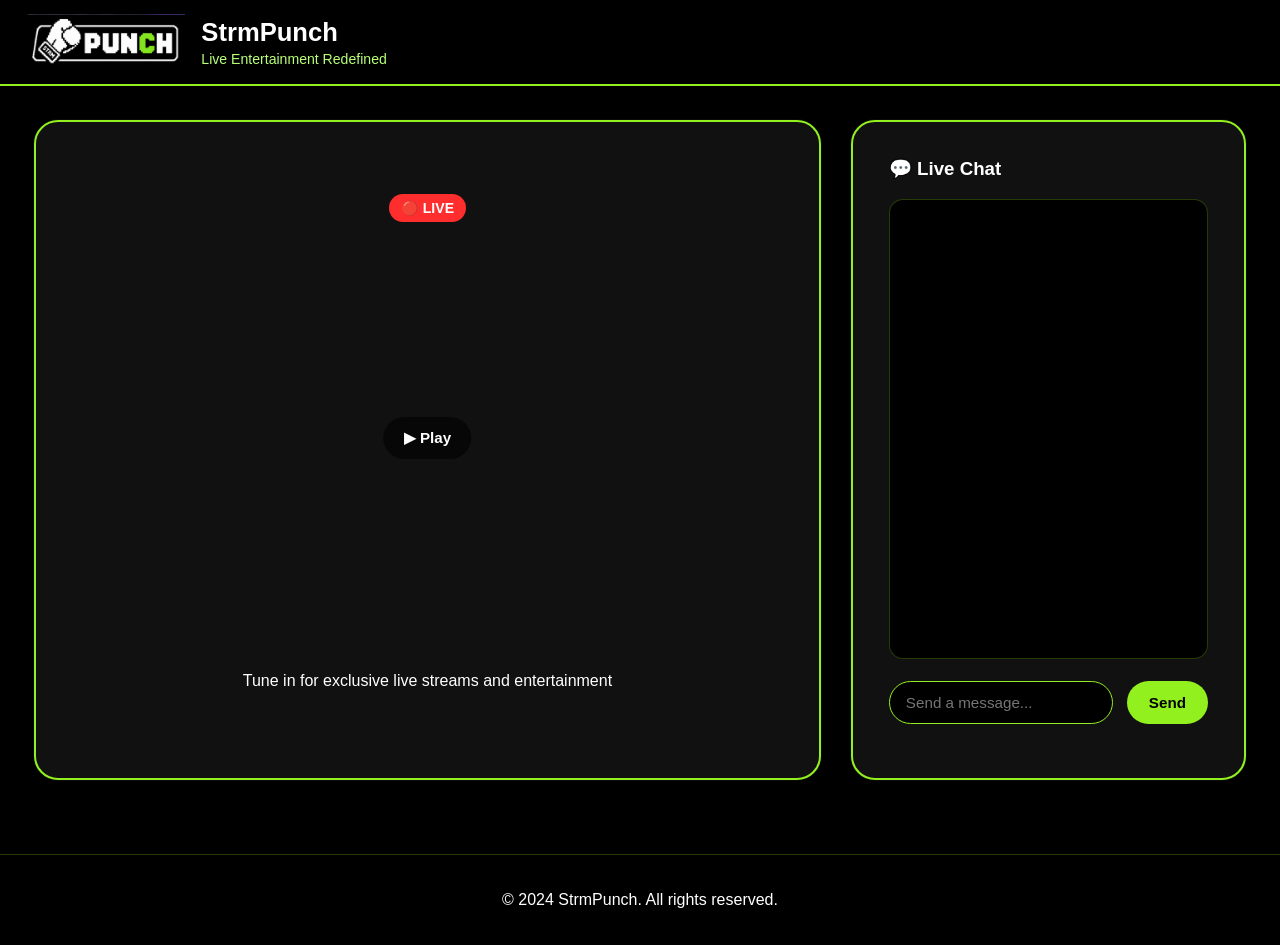
==== index.html @ da16a490 "Add complete index.html file with video player and chat interface" ====
<!DOCTYPE html>
<html lang="en">
<head>
    <meta charset="UTF-8">
    <meta name="viewport" content="width=device-width, initial-scale=1.0">
    <title>StrmPunch - Live Streaming</title>
    <link rel="stylesheet" href="styles.css">
</head>
<body>
    <header>
        <img src="logo.png" alt="StrmPunch Logo" class="logo">
        <div>
            <h1>StrmPunch</h1>
            <p class="tagline">Live Entertainment Redefined</p>
        </div>
    </header>

    <div class="container">
        <div class="video">
            <div class="live">🔴 LIVE</div>
            <div class="video-player">
                <video id="streamVideo" class="stream-video" autoplay muted playsinline loop>
                    <source src="Grief2.mp4" type="video/mp4">
                </video>
                <button id="playOverlay" class="play-overlay">▶ Play</button>
                <div id="videoError" class="video-error" hidden></div>
            </div>
            <p>Tune in for exclusive live streams and entertainment</p>
        </div>

        <div class="chat">
            <h3>💬 Live Chat</h3>
            <div id="messages" class="messages"></div>
            <div class="input-row">
                <input 
                    type="text" 
                    id="chatInput" 
                    placeholder="Send a message..."
                    aria-label="Chat message input"
                >
                <button id="sendButton">Send</button>
            </div>
        </div>
    </div>

    <footer>
        <p>&copy; 2024 StrmPunch. All rights reserved.</p>
    </footer>

    <script src="script.js"></script>
</body>
</html>
---- styles.css ----
:root {
    --green: #93F01F;
    --black: #000;
    --white: #fff;
    --bg: #111;
}

* {
    box-sizing: border-box;
}

body {
    margin: 0;
    font-family: Arial, sans-serif;
    background: #000;
    color: #fff;
    min-height: 100vh;
}

header {
    display: flex;
    align-items: center;
    gap: 16px;
    padding: 14px 28px;
    border-bottom: 2px solid var(--green);
}

.logo {
    height: 56px;
    width: auto;
}

header h1 {
    margin: 0;
    font-size: 1.6rem;
}

.tagline {
    margin: 4px 0 0;
    color: #b8ff78;
    font-size: 0.88rem;
}

.container {
    display: grid;
    grid-template-columns: 2.3fr 1fr;
    gap: 30px;
    padding: 34px;
    max-width: 1450px;
    margin: 0 auto;
}

.video,
.chat {
    background: var(--bg);
    border: 2px solid var(--green);
    border-radius: 24px;
    padding: 36px;
    box-shadow: 0 0 0 1px rgba(255, 255, 255, 0.04);
}

.video {
    display: flex;
    flex-direction: column;
    justify-content: center;
    align-items: center;
    text-align: center;
    min-height: 660px;
}

.live {
    display: inline-flex;
    align-items: center;
    justify-content: center;
    background: #ff2e2e;
    color: #fff;
    padding: 6px 12px;
    border-radius: 999px;
    font-weight: 700;
    font-size: 0.88rem;
    margin-bottom: 16px;
}

.video-player {
    width: 100%;
    max-width: 100%;
    position: relative;
    padding-top: 56.25%; /* 16:9 aspect ratio */
    margin-bottom: 18px;
}

.video-player .stream-video {
    position: absolute;
    top: 0;
    left: 0;
    width: 100%;
    height: 100%;
    border-radius: 12px;
    object-fit: cover;
    display: block;
}

.play-overlay {
    position: absolute;
    left: 50%;
    top: 50%;
    transform: translate(-50%, -50%);
    background: rgba(0,0,0,0.6);
    color: #fff;
    border: 0;
    padding: 12px 20px;
    border-radius: 30px;
    font-weight: 700;
    cursor: pointer;
    z-index: 10;
}

.video-error {
    position: absolute;
    left: 12px;
    right: 12px;
    bottom: 12px;
    background: rgba(0,0,0,0.7);
    color: #ffb3b3;
    padding: 8px 12px;
    border-radius: 8px;
    font-size: 0.95rem;
    z-index: 11;
}

.chat h3 {
    margin-top: 0;
}

.messages {
    min-height: 460px;
    max-height: 460px;
    overflow-y: auto;
    background: #000;
    padding: 24px;
    border-radius: 14px;
    border: 1px solid rgba(147, 240, 31, 0.25);
}

.msg {
    padding: 12px 14px;
    border-radius: 14px;
    margin-bottom: 12px;
    background: rgba(147, 240, 31, 0.06);
}

.input-row {
    display: flex;
    gap: 14px;
    margin-top: 22px;
}

input,
button {
    border-radius: 999px;
    font-size: 0.95rem;
}

input {
    flex: 1;
    padding: 12px 16px;
    background: #000;
    color: #fff;
    border: 1px solid var(--green);
    outline: none;
}

input:focus {
    box-shadow: 0 0 0 3px rgba(147, 240, 31, 0.18);
}

button {
    background: var(--green);
    border: none;
    color: var(--black);
    font-weight: 700;
    padding: 12px 22px;
    cursor: pointer;
    transition: transform 0.15s ease, opacity 0.15s ease;
}

button:hover {
    opacity: 0.95;
    transform: translateY(-1px);
}

.sr-only {
    position: absolute;
    width: 1px;
    height: 1px;
    padding: 0;
    margin: -1px;
    overflow: hidden;
    clip: rect(0, 0, 0, 0);
    white-space: nowrap;
    border: 0;
}

@media (max-width: 900px) {
    .container {
        grid-template-columns: 1fr;
    }

    .video {
        min-height: 360px;
    }
}

@media (max-width: 600px) {
    header {
        flex-direction: column;
        align-items: flex-start;
    }

    .input-row {
        flex-direction: column;
    }

    button {
        width: 100%;
    }
}

footer {
    text-align: center;
    padding: 20px;
    background: #000;
    color: #fff;
    border-top: 1px solid rgba(147, 240, 31, 0.25);
    margin-top: 40px;
}
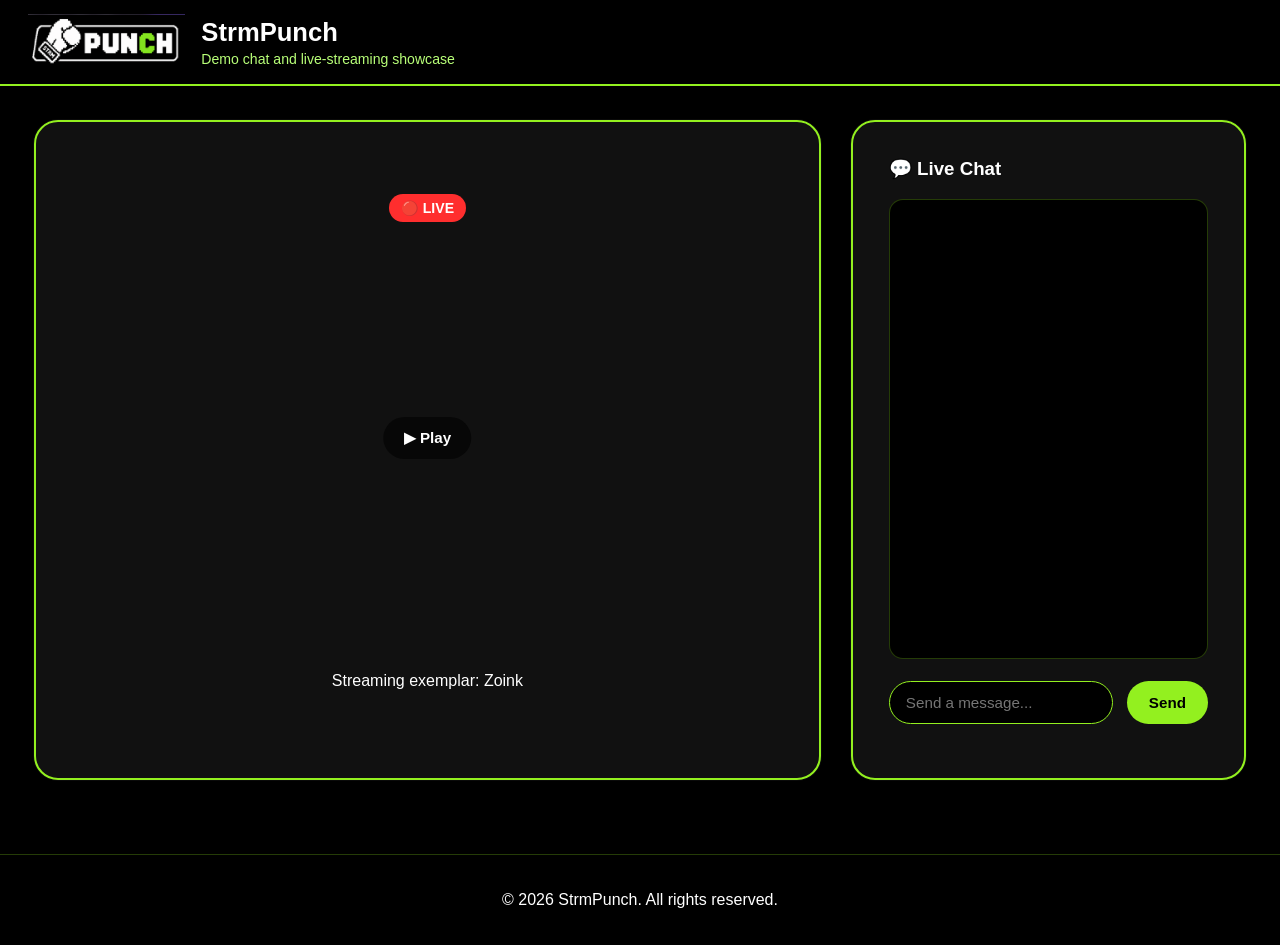
==== commit 46a68627: "Update tagline and footer year in index.html" ====
--- a/index.html
+++ b/index.html
@@ -11,7 +11,7 @@
         <img src="logo.png" alt="StrmPunch Logo" class="logo">
         <div>
             <h1>StrmPunch</h1>
-            <p class="tagline">Live Entertainment Redefined</p>
+            <p class="tagline">Demo chat and live-streaming showcase</p>
         </div>
     </header>
 
@@ -25,7 +25,7 @@
                 <button id="playOverlay" class="play-overlay">▶ Play</button>
                 <div id="videoError" class="video-error" hidden></div>
             </div>
-            <p>Tune in for exclusive live streams and entertainment</p>
+            <p>Streaming exemplar: Zoink</p>
         </div>
 
         <div class="chat">
@@ -44,7 +44,7 @@
     </div>
 
     <footer>
-        <p>&copy; 2024 StrmPunch. All rights reserved.</p>
+        <p>&copy; 2026 StrmPunch. All rights reserved.</p>
     </footer>
 
     <script src="script.js"></script>
